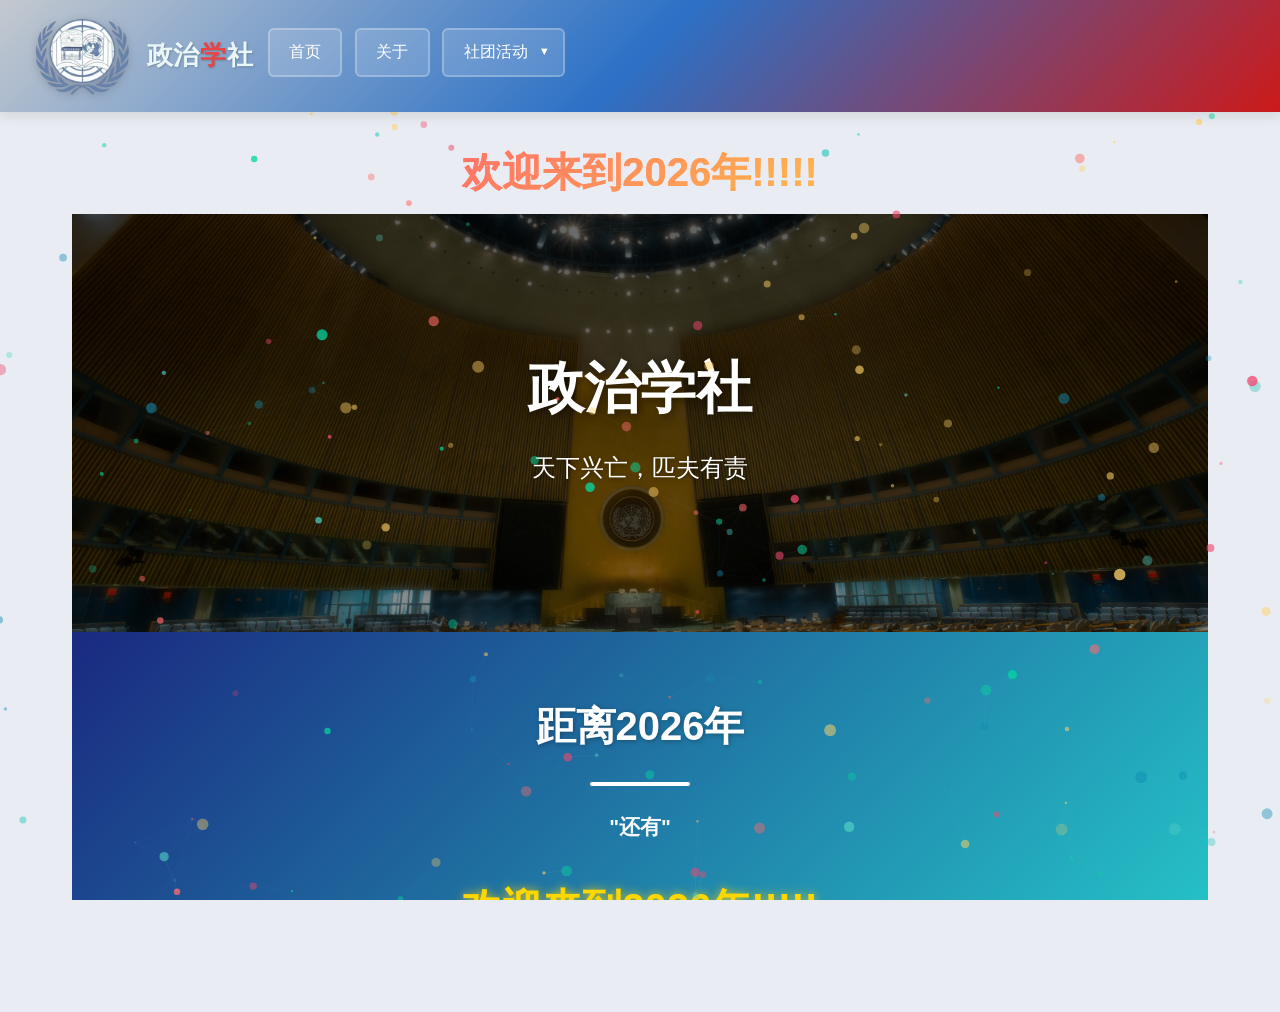
==== zzxs_Web/index.html @ 80383b2e "Add files via upload" ====
<html lang="zh-CN">
    <head>
        <meta charset="utf-8"/>
        <script src="js/home.js" defer></script>
        <script src="js/countdown.js" defer></script>
        <meta name="viewport" content="width=device-width, initial-scale=1.0">
        <title>政治学社</title>
        <link rel="stylesheet" href="css/main.css">
        
        <style>
            /* 可以在这里添加一些临时样式或覆盖样式 */
            .navbar {
                background-color: aliceblue;
            }
            
            /* 按钮悬停效果增强 */
            .nav-links a {
                transition: all 0.3s cubic-bezier(0.25, 0.8, 0.25, 1);
            }
        </style>
        <script>
            function toggleMenu() {
                const navLinks = document.getElementById('navLinks');
                const hamburger = document.querySelector('.hamburger');
                
                navLinks.classList.toggle('active');
                hamburger.classList.toggle('active');
            }
            
            // 点击外部关闭菜单
            document.addEventListener('DOMContentLoaded', function() {
                document.addEventListener('click', function(event) {
                    const navLinks = document.getElementById('navLinks');
                    const hamburger = document.querySelector('.hamburger');
                    
                    if (!navLinks.contains(event.target) && 
                        !hamburger.contains(event.target)) {
                        navLinks.classList.remove('active');
                        hamburger.classList.remove('active');
                    }
                });
            });
            
            // 为按钮添加点击效果
            document.addEventListener('DOMContentLoaded', function() {
                const buttons = document.querySelectorAll('.nav-links a');
                
                buttons.forEach(button => {
                    button.addEventListener('click', function(e) {
                        // 添加点击效果
                        this.style.transform = 'translateY(0)';
                        this.style.boxShadow = '0 2px 4px rgba(0,0,0,0.2)';
                        
                        // 短暂延迟后恢复
                        setTimeout(() => {
                            this.style.transform = '';
                            this.style.boxShadow = '';
                        }, 200);
                        
                        // 如果是移动端，点击后关闭菜单
                        if (window.innerWidth <= 768) {
                            const navLinks = document.getElementById('navLinks');
                            const hamburger = document.querySelector('.hamburger');
                            navLinks.classList.remove('active');
                            hamburger.classList.remove('active');
                        }
                    });
                });
            });
        </script>
    </head>
    
    <body>
        <nav class="navbar">
            <div class="logo-container">
        <img src="image/logo.webp" alt="政治学社" class="logo" width="120" height="auto">
        <div class="club-name">
            <span class="char">政</span>
            <span class="char">治</span>
            <span class="char red-char">学</span>
            <span class="char">社</span>
        </div>
            
            <!-- 汉堡菜单按钮 -->
            <div class="hamburger" onclick="toggleMenu()">
                <span></span>
                <span></span>
                <span></span>
            </div>
            
            <!-- 导航链接（按钮样式） -->
            <ul class="nav-links" id="navLinks">
                <li><a href="#home" class="btn-primary">首页</a></li>
                <li><a href="#about" class="btn-primary">关于</a></li>
                
                <li class="dropdown">
                    <a href="#Activity" class="btn-primary">社团活动</a>
                    <ul class="dropdown-menu">
                        <li><a href="#MC" class="btn-success">模拟法庭</a></li>
                        <li><a href="#MUN" class="btn-success">模拟联合国</a></li>
                    </ul>
                </li>
                
                
            </ul>
        </nav>
        <!-- 全屏滚动容器 -->
        <div class="fullpage-container">
            
            <!-- 第一部分：大图展示 + 倒计时 -->
<section id="home" class="section">
    <div class="section-content">
        <!-- 上半部分：大图展示 -->
        <div class="hero-image-half">
            <img src="image/bgimg.webp" alt="政治学社活动">
            <div class="hero-overlay">
                <h1 class="hero-title">政治学社</h1>
                <p class="hero-subtitle">天下兴亡，匹夫有责</p>
            </div>
        </div>
        
        <!-- 下半部分：倒计时 -->
        <div class="countdown-section">
            <canvas id="particlesCanvas"></canvas>
            <div class="countdown-container">
                <div class="countdown-header">
                    <h2>距离2026年</h2>
                    <div class="divider"></div>
                    <p class="event-name">"还有"</p>
                    
                </div>
                
                <div class="countdown-timer" id="countdownTimer">
                    <div class="time-unit">
                        <span class="time-number" id="days">00</span>
                        <span class="time-label">天</span>
                    </div>
                    <div class="time-unit">
                        <span class="time-number" id="hours">00</span>
                        <span class="time-label">时</span>
                    </div>
                    <div class="time-unit">
                        <span class="time-number" id="minutes">00</span>
                        <span class="time-label">分</span>
                    </div>
                    <div class="time-unit">
                        <span class="time-number" id="seconds">00</span>
                        <span class="time-label">秒</span>
                    </div>
                </div>
                
</section>

            <!-- 第二部分：关于我们 -->
            <section id="about" class="section">
                <div class="section-content">
                    <div class="about-container">
                        <div class="about-text">
                            <h2>关于政治学社</h2>
                            <div class="divider"></div>
                            <p>政治学社是一个充满活力与创新精神的社团，起源于华南师范大学同名社团，目前有模拟法庭，模拟联合国，时政授课等活动。</p>
                            
                        <div class="about-image">
                            <img src="image/about.webp" alt="关于我们">
                        </div>
                    </div>
                </div>
            </section>
        <section id="Activity" class="section">
    <div class="section-content">
        <div class="activities-intro">
            <h2>社团活动</h2>
            <div class="divider"></div>
            <p class="section-description">探索我们的精彩活动，参与实践，共同成长</p>
        </div>
        
        <div class="activity-buttons-container">
            <!-- 模拟法庭活动按钮 -->
            <a href="activity-court.html" class="activity-button">
                <div class="activity-button-image court-image">
                    <div class="activity-gradient"></div>
                    <div class="activity-icon">⚖️</div>
                </div>
                <div class="activity-button-content">
                    <h3>模拟法庭</h3>
                    <p>体验真实法庭审判，培养法律思维与辩论能力</p>
                    <div class="activity-details">
                        <span class="activity-tag">了解法庭流程</span>
                        <span class="activity-tag">提升法律意识</span>
                    </div>
                    <div class="activity-meta">
                        
                    </div>
                    <span class="btn-arrow">查看详情 →</span>
                </div>
            </a>
            
            <!-- 模拟联合国活动按钮 -->
            <a href="activity-mun.html" class="activity-button">
                <div class="activity-button-image mun-image">
                    <div class="activity-gradient"></div>
                    <div class="activity-icon">🌍</div>
                </div>
                <div class="activity-button-content">
                    <h3>模拟联合国</h3>
                    <p>探讨国际议题，培养外交谈判与全球视野</p>
                    <div class="activity-details">
                        <span class="activity-tag">体验联合国会场</span>
                        
                    </div>
                    <div class="activity-meta">
                       
                    </div>
                    <span class="btn-arrow">查看详情 →</span>
                </div>
            </a>
        </div>
        
        <!-- 查看更多活动 -->
        <div class="more-activities-link">
            <p>还有更多精彩活动等你发现</p>
            <a href="all-activities.html" class="btn-view-all">查看所有活动 →</a>
            </div>
        </div>
    </section>
        </div>
    </section>
        
    </body>

</html>
---- zzxs_Web/css/main.css ----
@import url('base.css');
@import url('home.css');
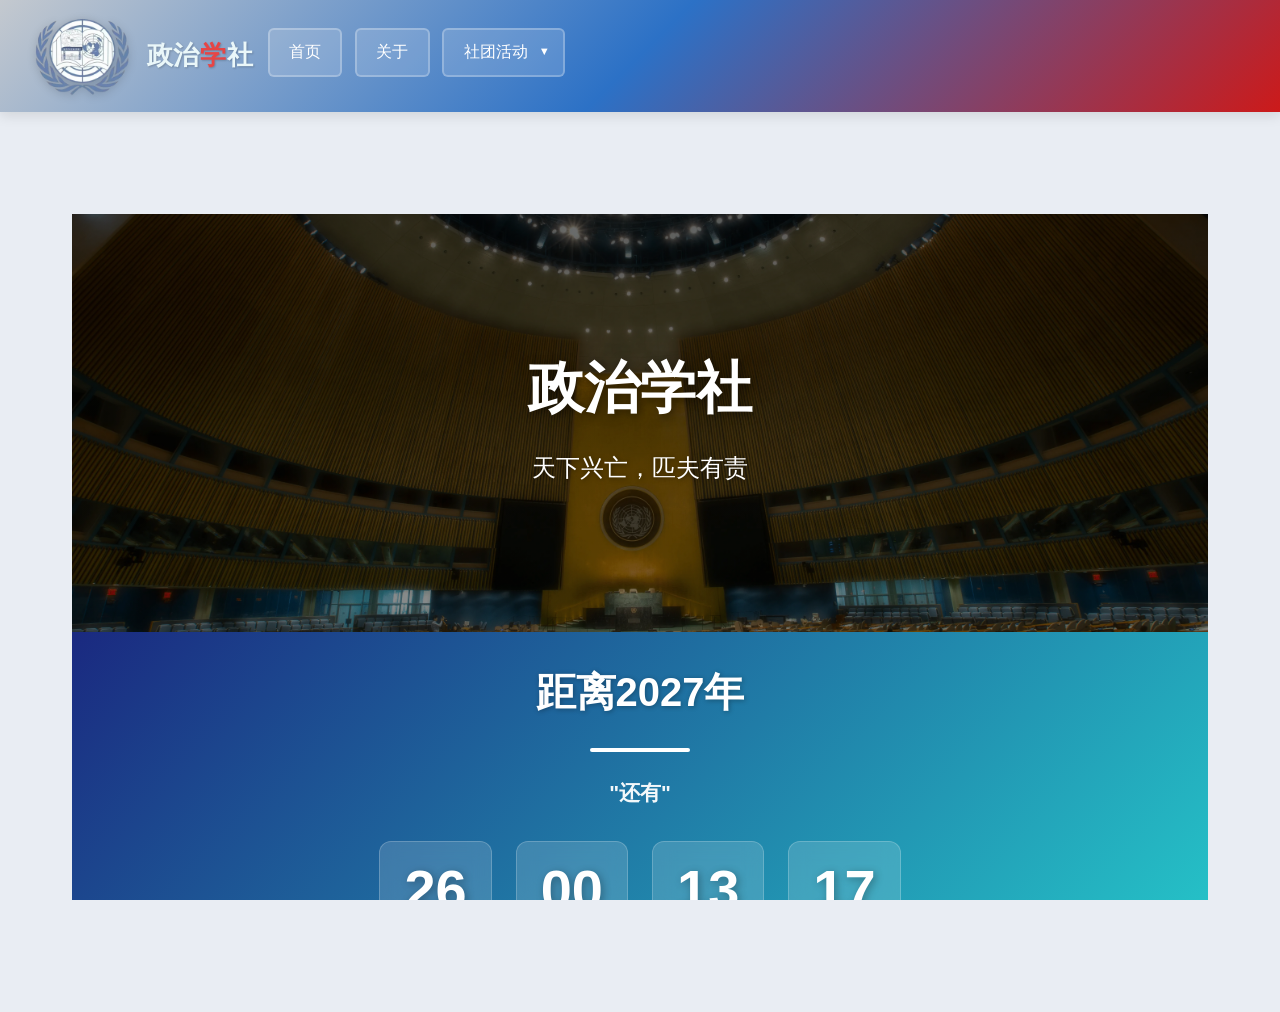
==== commit 0fae16c3: "Add files via upload" ====
--- a/zzxs_Web/index.html
+++ b/zzxs_Web/index.html
@@ -124,7 +124,7 @@
             <canvas id="particlesCanvas"></canvas>
             <div class="countdown-container">
                 <div class="countdown-header">
-                    <h2>距离2026年</h2>
+                    <h2>距离2027年</h2>
                     <div class="divider"></div>
                     <p class="event-name">"还有"</p>
                     
